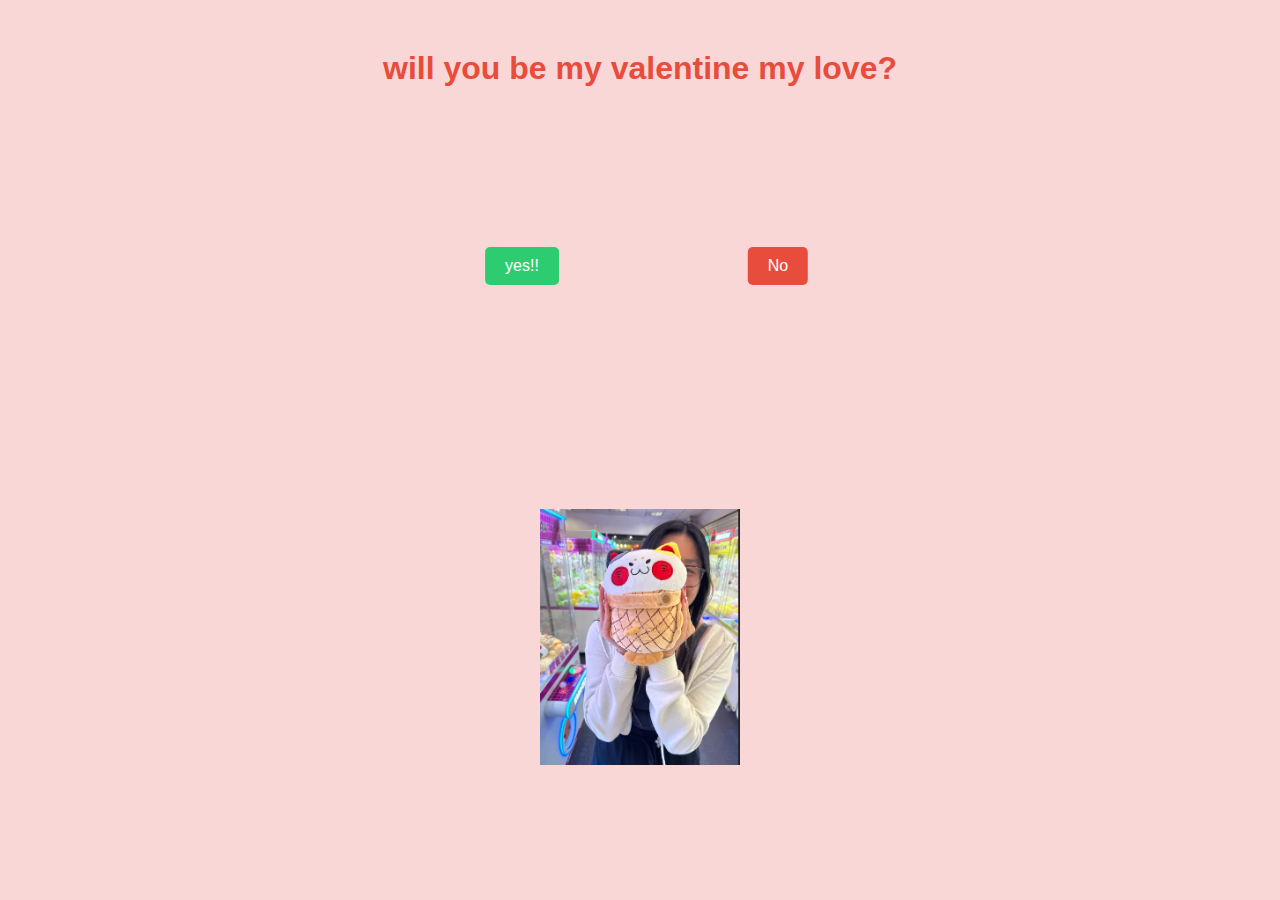
==== WillYouBeMyValentine.html @ 2a22af30 "Add files via upload" ====
<!DOCTYPE html>
<html lang="en">
<head>
  <meta charset="UTF-8">
  <meta name="viewport" content="width=device-width, initial-scale=1.0">
  <title>Valentine's Day</title>
  <style>
    body {
      font-family: Arial, sans-serif;
      text-align: center;
      margin: 0;
      padding: 0;
      background-color: #f9d7d7;
    }

    h1 {
      margin-top: 50px;
      color: #e74c3c;
    }

    .button-container {
      margin-top: 150px;
      position: relative; 
      height: 100px; 
    }

    button, .button-link {
      margin: 10px;
      padding: 10px 20px;
      font-size: 16px;
      border: none;
      border-radius: 5px;
      cursor: pointer;
      transition: transform 0.3s ease, font-size 0.3s ease, left 0.5s ease;
      position: absolute;
      top: 0;
      text-decoration: none;
      display: inline-block;
    }

    #yes-button {
      background-color: #2ecc71;
      color: white;
      left: 40%; 
      transform: translateX(-50%);
    }

    #no-button {
      background-color: #e74c3c;
      color: white;
      left: 60%; 
      transform: translateX(-50%);
    }

    .image-placeholder {
      margin-top: 200px;
      width: 200px;
      height: 200px;

      margin-left: auto;
      margin-right: auto;
 
      display: flex;
      align-items: center;
      justify-content: center;
      font-size: 14px;
      color: #aaa;
    }

    .hidden {
      display: none;
    }

    .result-page {
      display: none;
      flex-direction: column;
      align-items: center;
      justify-content: center;
      height: 100vh;
    }

    .result-page img {
      max-width: 300px;
      margin-bottom: 20px;
    }

    .text-block {
      font-size: 18px;
      color: #333;
      margin-top: 20px;
    }
    .image-placeholder img {
    width: 200px;
    height: auto;

}
  </style>
</head>
<body>
  <!-- Main Page -->
  <div id="main-page">
    <h1 id="question-text">will you be my valentine my love?</h1>
    <div class="button-container">
      <a href="yes.html" id="yes-button" class="button-link">yes!!</a>
      <button id="no-button">No</button>
    </div>
    <div class="image-placeholder">
      
      <img id='mood-image' src='happiestanh.png' alt="answer me.">
    </div>
  </div>

  <script>
    
    const noButton = document.getElementById('no-button');
    const yesButton = document.getElementById('yes-button');
    const questionText = document.getElementById('question-text');
    const moodImage = document.getElementById('mood-image');

    let noClickCount = 0;

    const questionTexts = [
      "you sure?",
      "no doubts?",
      "I'll let you think again.",
      "This is your final chance.",
      "my poor little heart...",
      "big choice to make."
    ];
    const imageSources = [
    'happyanh.png',
    'neturalanh.png',
    'sad anh.png',
    'sadanh2.png',
    'cozyanh.png',


    ]
    noButton.addEventListener('click', () => {
      noClickCount++;

      if (noClickCount <= questionTexts.length) {
        questionText.textContent = questionTexts[noClickCount - 1];
        moodImage.src = imageSources[noClickCount - 1];
      } else {
        questionText.textContent = "please reconsider...";
        moodImage.src = imageSources[imageSources.length - 1];
      }

      const yesScale = Math.pow(1.3, noClickCount);
      yesButton.style.fontSize = `${16 * yesScale}px`;
      yesButton.style.transform = `translateX(-50%) scale(${yesScale})`;

      const noScale = 1 - (noClickCount * 0.1);
      noButton.style.fontSize = `${16 * noScale}px`;
      noButton.style.transform = `translateX(-50%) scale(${noScale})`;

      if (noScale <= 0.5) {
        noButton.style.fontSize = '8px';
        noButton.style.transform = 'translateX(-50%) scale(0.5)';
      }

      if (noClickCount === 5) {
        setTimeout(() => {
          yesButton.style.transition = 'left 0.3s ease';
          yesButton.style.left = 'calc(50% - 100px)';
          setTimeout(() => {
            yesButton.style.left = 'calc(50% + 500px)';
            noButton.style.left = 'calc(50% + 1200px)';
            setTimeout(() => {
              yesButton.style.left = '50%';
              
              noButton.style.display = 'none';
            }, 500);
          }, 300);
        }, 100);
      }
    });
  </script>
</body>
</html>
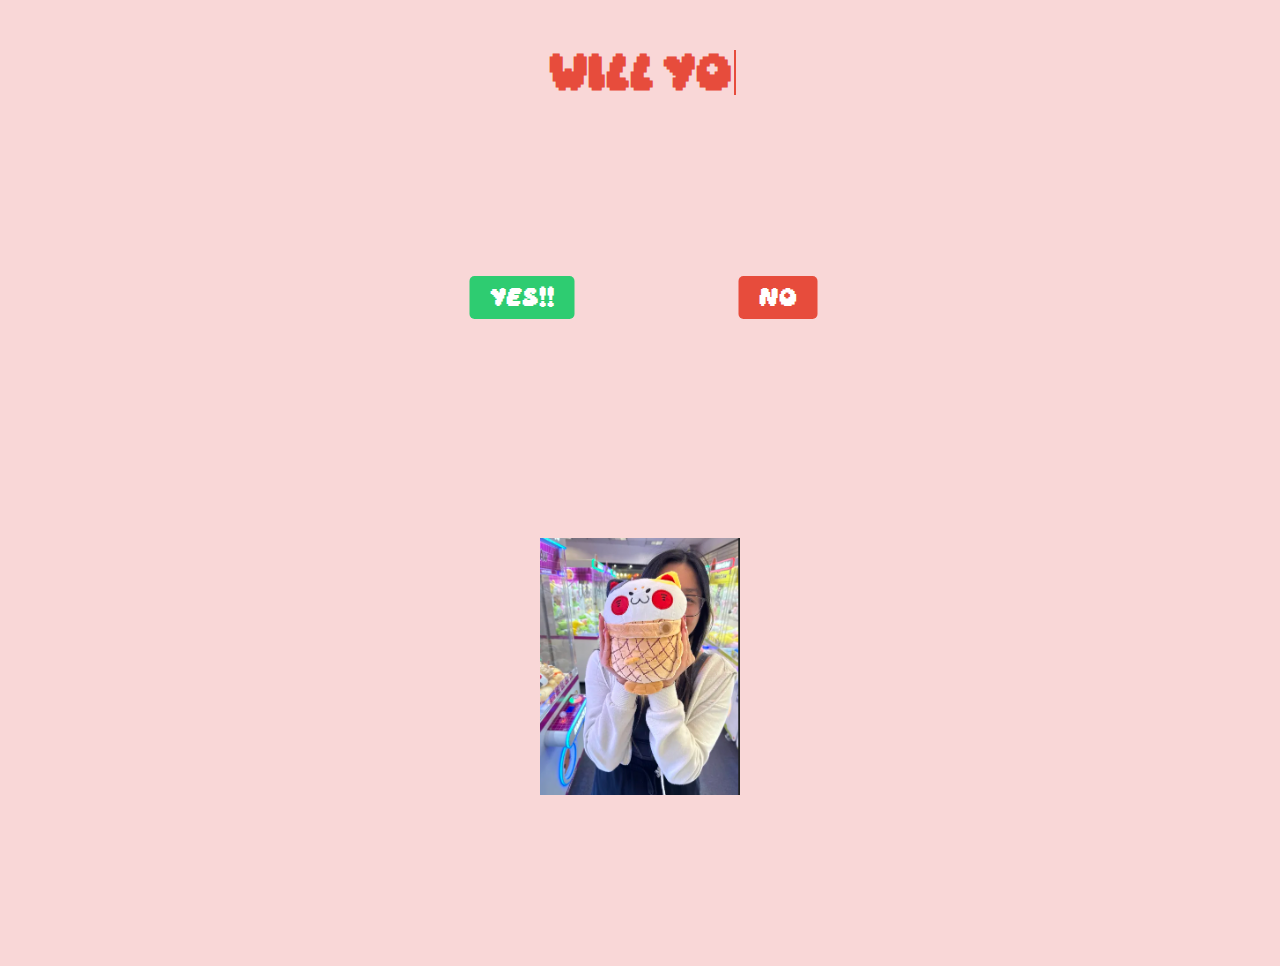
==== commit b79d8730: "Add files via upload" ====
--- a/WillYouBeMyValentine.html
+++ b/WillYouBeMyValentine.html
@@ -4,97 +4,8 @@
   <meta charset="UTF-8">
   <meta name="viewport" content="width=device-width, initial-scale=1.0">
   <title>Valentine's Day</title>
-  <style>
-    body {
-      font-family: Arial, sans-serif;
-      text-align: center;
-      margin: 0;
-      padding: 0;
-      background-color: #f9d7d7;
-    }
-
-    h1 {
-      margin-top: 50px;
-      color: #e74c3c;
-    }
-
-    .button-container {
-      margin-top: 150px;
-      position: relative; 
-      height: 100px; 
-    }
-
-    button, .button-link {
-      margin: 10px;
-      padding: 10px 20px;
-      font-size: 16px;
-      border: none;
-      border-radius: 5px;
-      cursor: pointer;
-      transition: transform 0.3s ease, font-size 0.3s ease, left 0.5s ease;
-      position: absolute;
-      top: 0;
-      text-decoration: none;
-      display: inline-block;
-    }
-
-    #yes-button {
-      background-color: #2ecc71;
-      color: white;
-      left: 40%; 
-      transform: translateX(-50%);
-    }
-
-    #no-button {
-      background-color: #e74c3c;
-      color: white;
-      left: 60%; 
-      transform: translateX(-50%);
-    }
-
-    .image-placeholder {
-      margin-top: 200px;
-      width: 200px;
-      height: 200px;
-
-      margin-left: auto;
-      margin-right: auto;
- 
-      display: flex;
-      align-items: center;
-      justify-content: center;
-      font-size: 14px;
-      color: #aaa;
-    }
-
-    .hidden {
-      display: none;
-    }
-
-    .result-page {
-      display: none;
-      flex-direction: column;
-      align-items: center;
-      justify-content: center;
-      height: 100vh;
-    }
-
-    .result-page img {
-      max-width: 300px;
-      margin-bottom: 20px;
-    }
-
-    .text-block {
-      font-size: 18px;
-      color: #333;
-      margin-top: 20px;
-    }
-    .image-placeholder img {
-    width: 200px;
-    height: auto;
-
-}
-  </style>
+  <link rel="stylesheet" href="style.css">
+  
 </head>
 <body>
   <!-- Main Page -->
@@ -176,6 +87,23 @@
         }, 100);
       }
     });
+    document.addEventListener('DOMContentLoaded', function() {
+    const title = document.getElementById('question-text');
+    const text = title.innerText;
+    title.innerHTML = '';
+    
+    let charIndex = 0;
+    function typeWriter() {
+      if (charIndex < text.length) {
+        const char = text[charIndex] === ' ' ? '&nbsp;' : text[charIndex];
+        title.innerHTML += char;
+        charIndex++;
+        setTimeout(typeWriter, 100);
+      }
+    }
+    
+    typeWriter();
+  });
   </script>
 </body>
 </html>--- a/style.css
+++ b/style.css
@@ -0,0 +1,199 @@
+
+    @font-face {
+    font-family: Daydreams;
+    src: url(Daydream.ttf);
+  }
+    body {
+      font-family: Daydreams, sans-serif;
+      text-align: center;
+      margin: 0;
+      padding: 0;
+      background-color: #f9d7d7;
+    }
+
+    h1 {
+    margin-top: 50px;
+    color: #e74c3c;
+    font-family: 'Daydreams', sans-serif;
+    display: inline-block;
+    position: relative;
+  }
+  h1::after {
+    content: '';
+    position: absolute;
+    right: -4px;
+    top: 0;
+    height: 100%;
+    width: 2px;
+    background-color: #e74c3c;
+    animation: blink-caret .75s step-end infinite;
+  }
+    .button-container {
+      margin-top: 150px;
+      position: relative; 
+      height: 100px; 
+    }
+
+    button, .button-link {
+      margin: 10px;
+      padding: 10px 20px;
+      font-size: 16px;
+      border: none;
+      font-family: 'Daydreams', sans-serif;
+      border-radius: 5px;
+      cursor: pointer;
+      transition: transform 0.3s ease, font-size 0.3s ease, left 0.5s ease;
+      position: absolute;
+      top: 0;
+      text-decoration: none;
+      display: inline-block;
+    }
+
+    #yes-button {
+      background-color: #2ecc71;
+      font-family: 'Daydreams', sans-serif;
+      color: white;
+      left: 40%; 
+      transform: translateX(-50%);
+    }
+
+    #no-button {
+      background-color: #e74c3c;
+      font-family: 'Daydreams', sans-serif;
+      color: white;
+      left: 60%; 
+      transform: translateX(-50%);
+    }
+
+    .image-placeholder {
+      margin-top: 200px;
+      width: 200px;
+      height: 200px;
+
+      margin-left: auto;
+      margin-right: auto;
+ 
+      display: flex;
+      align-items: center;
+      justify-content: center;
+      font-size: 14px;
+      color: #aaa;
+    }
+
+    .hidden {
+      display: none;
+    }
+
+    .result-page {
+      display: none;
+      flex-direction: column;
+      align-items: center;
+      justify-content: center;
+      height: 100vh;
+    }
+
+    .result-page img {
+      max-width: 300px;
+      margin-bottom: 20px;
+    }
+
+    .text-block {
+      font-size: 18px;
+      color: #333;
+      margin-top: 20px;
+    }
+    .image-placeholder img {
+    width: 200px;
+    height: auto;
+
+    }
+    @keyframes typing {
+        from { width: 0 }
+        to { width: 100% }
+      }
+
+      @keyframes blink-caret {
+    from, to { background-color: transparent }
+    50% { background-color: #e74c3c; }
+  }
+   
+  body {
+    font-family: Arial, sans-serif;
+    text-align: center;
+    margin: 0;
+    padding: 0;
+    background-color: #f9d7d7;
+    overflow: hidden;
+  }
+  
+  #confetti-canvas {
+    position: fixed;
+    top: 0;
+    left: 0;
+    width: 100%;
+    height: 100%;
+    pointer-events: none;
+    z-index: 1;
+  }
+
+  .content {
+    position: relative;
+    z-index: 2;
+  }
+
+  .text-block {
+    font-size: 18px;
+    font-family: 'Daydreams', sans-serif;
+    color: #333;
+    margin-top: 20px;
+    animation: fadeIn 1s ease-in;
+  }
+
+  .image-placeholder {
+    margin-top: 200px;
+    width: 200px;
+    height: 200px;
+    margin-bottom: 200px;
+
+    margin-left: auto;
+    margin-right: auto;
+
+    display: flex;
+    align-items: center;
+    justify-content: center;
+    font-size: 14px;
+    color: #aaa;
+    animation: fadeIn 1s ease-in;
+  }
+
+  .text-block {
+    font-size: 18px;
+    color: #333;
+    margin-top: 20px;
+    animation: fadeIn 1s ease-in;
+  }
+
+  @keyframes popIn {
+    0% {
+      transform: scale(0);
+      opacity: 0;
+    }
+    80% {
+      transform: scale(1.1);
+    }
+    100% {
+      transform: scale(1);
+      opacity: 1;
+    }
+  }
+
+  @keyframes fadeIn {
+    0% {
+      opacity: 0;
+      transform: translateY(20px);
+    }
+    100% {
+      opacity: 1;
+      transform: translateY(0);
+    }
+  }